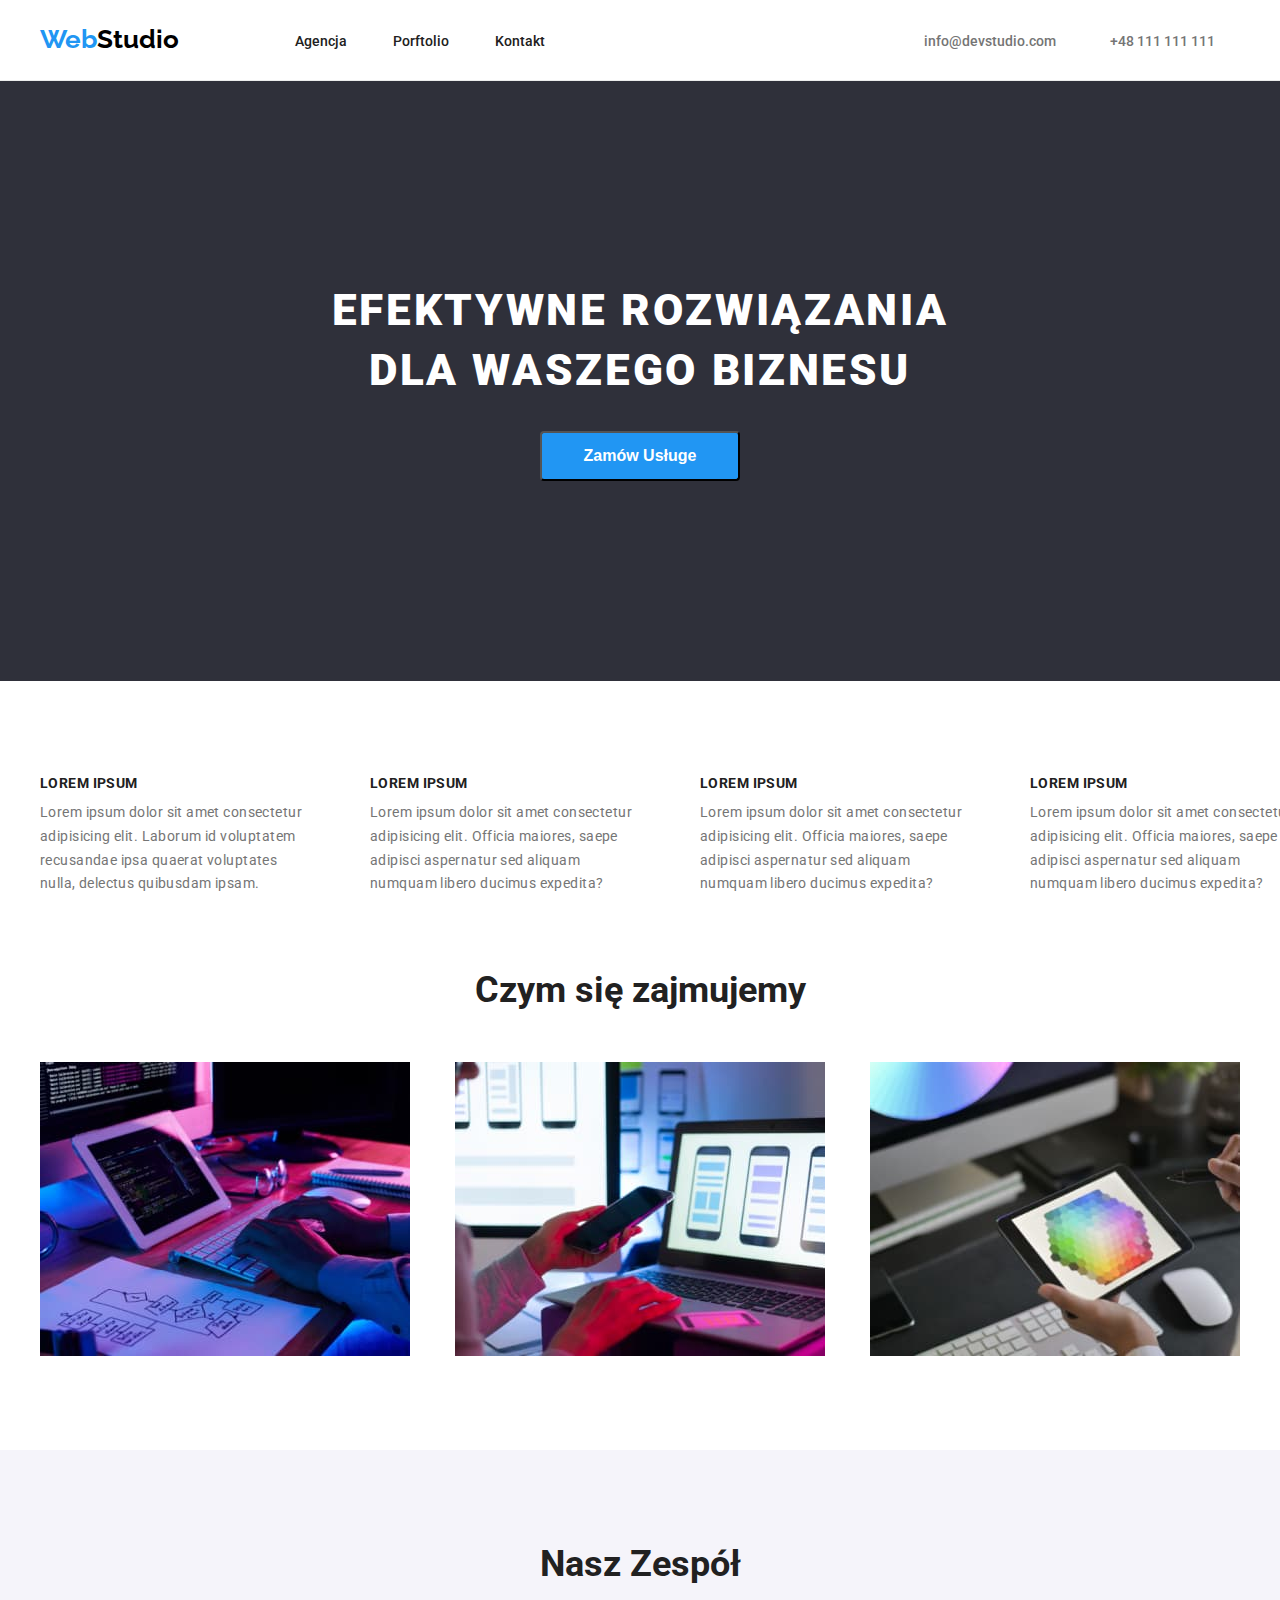
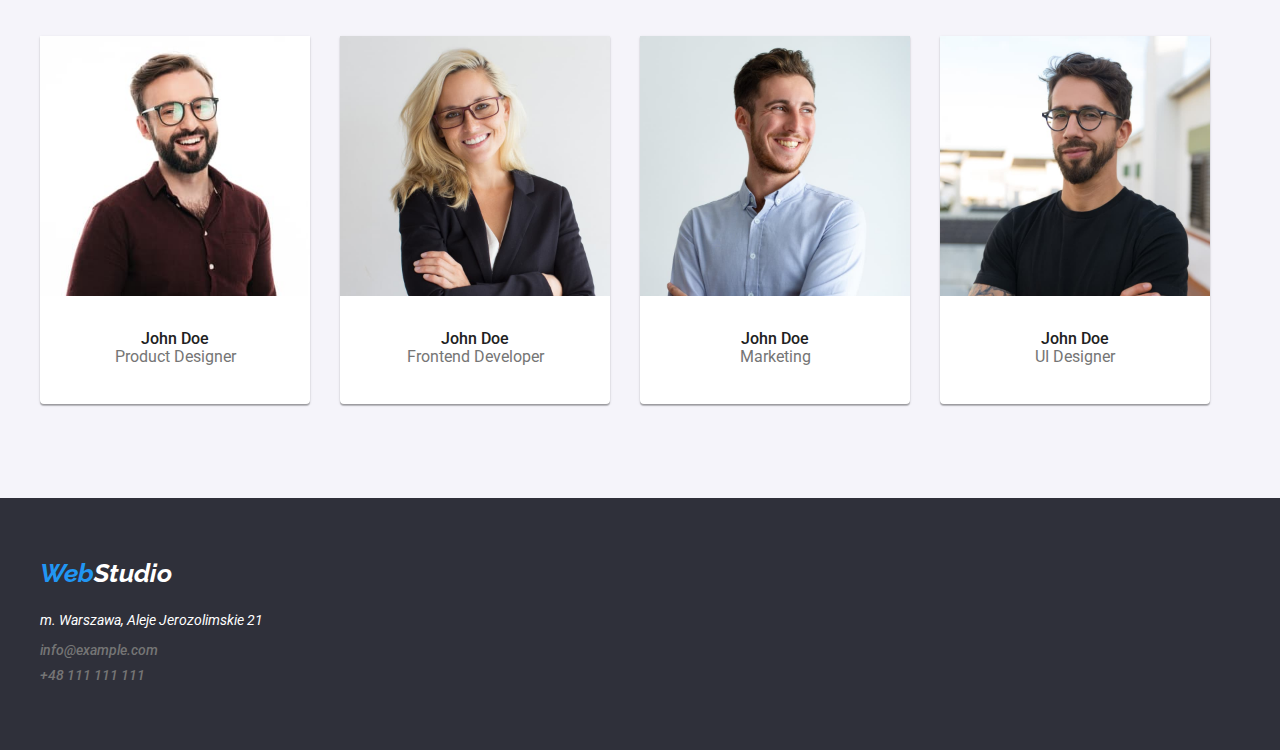
==== index.html @ b6246f2d "Klonowanie repozytorium" ====
<!DOCTYPE html>
<html lang="pl">
  <head>
    <meta charset="UTF-8" />
    <meta http-equiv="X-UA-Compatible" content="IE=edge" />
    <meta name="viewport" content="width=device-width, initial-scale=1.0" />
    <link rel="preconnect" href="https://fonts.googleapis.com" />
    <link rel="preconnect" href="https://fonts.gstatic.com" crossorigin />
    <link
      href="https://fonts.googleapis.com/css2?family=Raleway:wght@700&family=Roboto:wght@400;500;700;900&display=swap"
      rel="stylesheet"
    />
    <link
      rel="stylesheet"
      href="https://cdnjs.cloudflare.com/ajax/libs/modern-normalize/1.1.0/modern-normalize.min.css"
      integrity="sha512-wpPYUAdjBVSE4KJnH1VR1HeZfpl1ub8YT/NKx4PuQ5NmX2tKuGu6U/JRp5y+Y8XG2tV+wKQpNHVUX03MfMFn9Q=="
      crossorigin="anonymous"
      referrerpolicy="no-referrer"
    />
    <link rel="stylesheet" href="./css/style.css" />
    <title>WebStudio</title>
  </head>
  <body>
    <header class="bottom-line">
      <nav class="container site-nav flex-nav-container">
        <div class="flex-logo-nav">
          <div>
            <a class="logo" href="index.html">
              <span class="logo-color">Web</span>Studio
            </a>
          </div>
          <nav>
            <ul class="navigation-list">
              <li><a class="navigation" href="#">Agencja</a></li>
              <li><a class="navigation" href="portfolio.html">Porftolio</a></li>
              <li><a class="navigation" href="#">Kontakt</a></li>
            </ul>
          </nav>
        </div>
        <div class="contact-nav">
          <a class="link-contact" href="mailto:info@devstudio.com"
            >info@devstudio.com</a
          >
          <a class="link-contact" href="tel:+48111111111">+48 111 111 111</a>
        </div>
      </nav>
    </header>
    <main>
      <section class="main-box">
        <div class="marketing-slogan">
          <h1 class="title-main">EFEKTYWNE ROZWIĄZANIA DLA WASZEGO BIZNESU</h1>
          <button class="button-order">Zamów Usługe</button>
        </div>
      </section>
      <section>
        <ul class="container container-text">
          <li class="text-content">
            <h3 class="title-marketing">Lorem Ipsum</h3>
            <p class="text-marketing">
              Lorem ipsum dolor sit amet consectetur adipisicing elit. Laborum
              id voluptatem recusandae ipsa quaerat voluptates nulla, delectus
              quibusdam ipsam.
            </p>
          </li>
          <li class="text-content">
            <h3 class="title-marketing">Lorem Ipsum</h3>
            <p class="text-marketing">
              Lorem ipsum dolor sit amet consectetur adipisicing elit. Officia
              maiores, saepe adipisci aspernatur sed aliquam numquam libero
              ducimus expedita?
            </p>
          </li>
          <li class="text-content">
            <h3 class="title-marketing">Lorem Ipsum</h3>
            <p class="text-marketing">
              Lorem ipsum dolor sit amet consectetur adipisicing elit. Officia
              maiores, saepe adipisci aspernatur sed aliquam numquam libero
              ducimus expedita?
            </p>
          </li>
          <li class="text-content">
            <h3 class="title-marketing">Lorem Ipsum</h3>
            <p class="text-marketing">
              Lorem ipsum dolor sit amet consectetur adipisicing elit. Officia
              maiores, saepe adipisci aspernatur sed aliquam numquam libero
              ducimus expedita?
            </p>
          </li>
        </ul>
      </section>
      <section class="container image-content">
        <h2 class="title-image">Czym się zajmujemy</h2>
        <ul class="container-image">
          <li class="image-box">
            <img
              src="images/programer_working.jpg"
              width="370"
              height="294"
              alt="pracujący programista przy biurku w biurze"
            />
          </li>
          <li class="image-box">
            <img
              src="images/web_ui_designers.jpg"
              width="370"
              height="294"
              alt="projektant interfejsu internetowego opracowywujący interfejs aplikacji na telefony komórkowe"
            />
          </li>
          <li class="image-box">
            <img
              src="images/creative_artist_web.jpg"
              width="370"
              height="294"
              alt="projektant kreatywny pracujący na wyborem colorów projektu graficznego"
            />
          </li>
        </ul>
      </section>
      <section class="team-section">
        <div class="container team-container">
          <h2 class="title-image">Nasz Zespół</h2>
          <ul class="team-box">
            <li class="image-box-team">
              <img
                src="images/team/product_designer.jpg"
                width="270"
                height="260"
                alt="mężczyzna o brązowych włosach ciemnym zaroście w okularach ubrany w brązową koszulę"
              />
              <div class="name-worker">John Doe</div>
              <div class="department-worker">Product Designer</div>
            </li>
            <li class="image-box-team">
              <img
                src="images/team/frontend_developer.jpg"
                width="270"
                height="260"
                alt="młoda kobieta o blond włosach jasnej karnacji i okularch ubrana w czarna marynarke oraz biała koszulę"
              />
              <div class="name-worker">John Doe</div>
              <div class="department-worker">Frontend Developer</div>
            </li>
            <li class="image-box-team">
              <img
                src="images/team/marketing.jpg"
                width="270"
                height="260"
                alt="młody mężczyzna o jasno brązowych włosach z delikatnym zarostem ubrany w jasno niebieską koszulę"
              />
              <div class="name-worker">John Doe</div>
              <div class="department-worker">Marketing</div>
            </li>
            <li class="image-box-team">
              <img
                src="images/team/ui_designer.jpg"
                width="270"
                height="260"
                alt="mężczyzna w srednim wieku o czarnych włosach z zarostem na twarzy ubrany w czarną koszulkę z krótkim rękawem"
              />
              <div class="name-worker">John Doe</div>
              <div class="department-worker">UI Designer</div>
            </li>
          </ul>
        </div>
      </section>
    </main>
    <footer class="footer-box">
      <address class="container footer-nav flex-footer-container">
        <div class="logo-footer-container">
          <a class="logo-footer" href="index.html">
            <span class="logo-color">Web</span>Studio
          </a>
        </div>
        <address class="address-footer">
          <div class="address">m. Warszawa, Aleje Jerozolimskie 21</div>
          <a class="link-contact-footer" href="mailto:info@example.com"
            >info@example.com
          </a>
          <a class="link-contact-footer" href="tel:+48111111111"
            >+48 111 111 111
          </a>
        </address>
      </address>
    </footer>
  </body>
</html>
---- css/style.css ----
*,
*::before,
*::after {
  box-sizing: border-box;
  margin: 0;
  padding: 0;
}

body {
  font-family: "Roboto", sans-serif;
  color: #212121;
}

/* Navigation Start Position */

.site-nav {
  height: 80px;
}

.bottom-line {
  border-bottom: 1px solid #ececec;
}

.container {
  max-width: 1200px;
  margin: 0 auto;
}

.flex-nav-container {
  display: flex;
  justify-content: space-between;
  align-items: center;
}

.flex-logo-nav {
  display: flex;
  align-items: center;
}

.navigation-list {
  display: flex;
  padding: 0;
  list-style: none;
  margin-left: 93px;
}

.navigation-list li {
  margin: 0 23px;
}

.contact-nav a {
  margin: 0 25px;
}

/* Navigation End Position */

.main-box {
  background: #2f303a;
  height: 600px;
}

.logo {
  font-family: "Raleway", sans-serif;
  font-weight: 700;
  font-size: 1.625rem;
  line-height: 1.2;
  color: #000000;
}

.logo-color {
  color: #2196f3;
}

.navigation {
  font-weight: 500;
  font-size: 0.875rem;
  line-height: 1.15;
  color: #212121;
  text-decoration: none;
}

a {
  text-decoration: none;
}

.link-contact {
  font-weight: 500;
  font-size: 0.875rem;
  line-height: 1.15;
  color: #757575;
}

.link-contact-footer {
  font-weight: 500;
  font-size: 0.875rem;
  line-height: 1.15;
  color: #757575;
}

.navigation:hover,
.navigation:focus,
.navigation:active,
.link-contact:focus,
.link-contact:hover,
.link-contact:active {
  color: #2196f3;
}

.marketing-slogan {
  display: flex;
  flex-direction: column;
  align-items: center;
}

.title-main {
  font-weight: 900;
  font-size: 2.75rem;
  line-height: 1.36;
  text-align: center;
  color: #ffffff;
  width: 696px;
  height: 120px;
  letter-spacing: 0.06em;
  text-transform: uppercase;
  margin-top: 200px;
}

.button-order {
  font-weight: 700;
  font-size: 1rem;
  line-height: 1.87;
  color: #ffffff;
  background-color: #2196f3;
  cursor: pointer;
  border-radius: 4px;
  width: 200px;
  height: 50px;
  margin-top: 30px;
}

.container-text {
  text-decoration: none;
  list-style: none;
  display: flex;
  margin-top: 94px;
  gap: 30px;
}

.text-marketing {
  font-size: 0.875rem;
  line-height: 1.7;
  color: #757575;
  letter-spacing: 0.03em;
  margin-top: 10px;
  width: 270px;
  height: 75px;
}

.title-marketing {
  font-weight: 700;
  font-size: 0.875rem;
  line-height: 1.15;
  letter-spacing: 0.03em;
  text-transform: uppercase;
}

.image-content {
  margin-top: 94px;
}

.title-image {
  font-weight: 700;
  font-size: 2.25rem;
  line-height: 1.16;
  text-align: center;
}

.container-image {
  list-style: none;
  display: flex;
  justify-content: space-between;
  margin-top: 50px;
  padding: 0%;
}

.team-section {
  height: 648px;
  background: #f5f4fa;
  margin-top: 94px;
}

.team-container {
  padding-top: 94px;
}

.team-box {
  display: flex;
  list-style: none;
  margin-top: 50px;
  gap: 30px;
}

.name-worker {
  font-weight: 500;
  font-size: 1rem;
  line-height: 1.18;
  text-align: center;
  margin-top: 30px;
}

.name-project {
  font-weight: 500;
  font-size: 1rem;
  line-height: 1.18;
  margin-top: 30px;
}

.department-worker {
  font-size: 1rem;
  line-height: 1.18;
  color: #757575;
  text-align: center;
}

.department-class {
  font-size: 1rem;
  line-height: 1.18;
  color: #757575;
}
.name-project-box {
  width: 322px;
  height: 70px;
  margin-left: 24px;
}

.address {
  font-size: 0.875rem;
  line-height: 1.71;
  color: #ffffff;
}

.footer-box {
  background: #2f303a;
}

.logo-footer {
  font-family: "Raleway";
  font-weight: 700;
  font-size: 1.625rem;
  line-height: 1.2;
  color: #ffffff;
}

.button-portfolio {
  font-style: normal;
  font-weight: 500;
  font-size: 1rem;
  line-height: 1.625;
  background: #f5f4fa;
  width: 93px;
  height: 38px;
  border-radius: 4px;
  border-width: 0;
}

.button-portfolio:hover,
.button-portfolio:focus {
  background: #2196f3;
  color: #ffffff;
}

.button-portfolio-flex {
  display: flex;
  list-style: none;
  gap: 8px;
  justify-content: center;
  margin-top: 94px;
}
.text-content {
  margin-right: 30px;
}

.image-box {
  width: 370px;
  height: 294px;
}

.image-box-team {
  width: 270px;
  height: 368px;
  background: #ffffff;
  box-shadow: 0px 1px 3px rgba(0, 0, 0, 0.12), 0px 1px 1px rgba(0, 0, 0, 0.14),
    0px 2px 1px rgba(0, 0, 0, 0.2);
  border-radius: 0px 0px 4px 4px;
}

.footer-nav {
  height: 252px;
}

.flex-footer-container {
  display: flex;
  flex-direction: column;
}

.logo-footer-container {
  margin-top: 60px;
}

.address-footer {
  margin-top: 20px;
  gap: 9px;
  display: flex;
  flex-direction: column;
}

.image-box-portfolio {
  width: 370px;
  height: 404px;
  background: #ffffff;
  border: 1px solid #eeeeee;
  list-style: none;
}

.image-portfolio {
  display: flex;
  flex-wrap: wrap;
  gap: 30px;
  margin: 50px 0 94px;
}
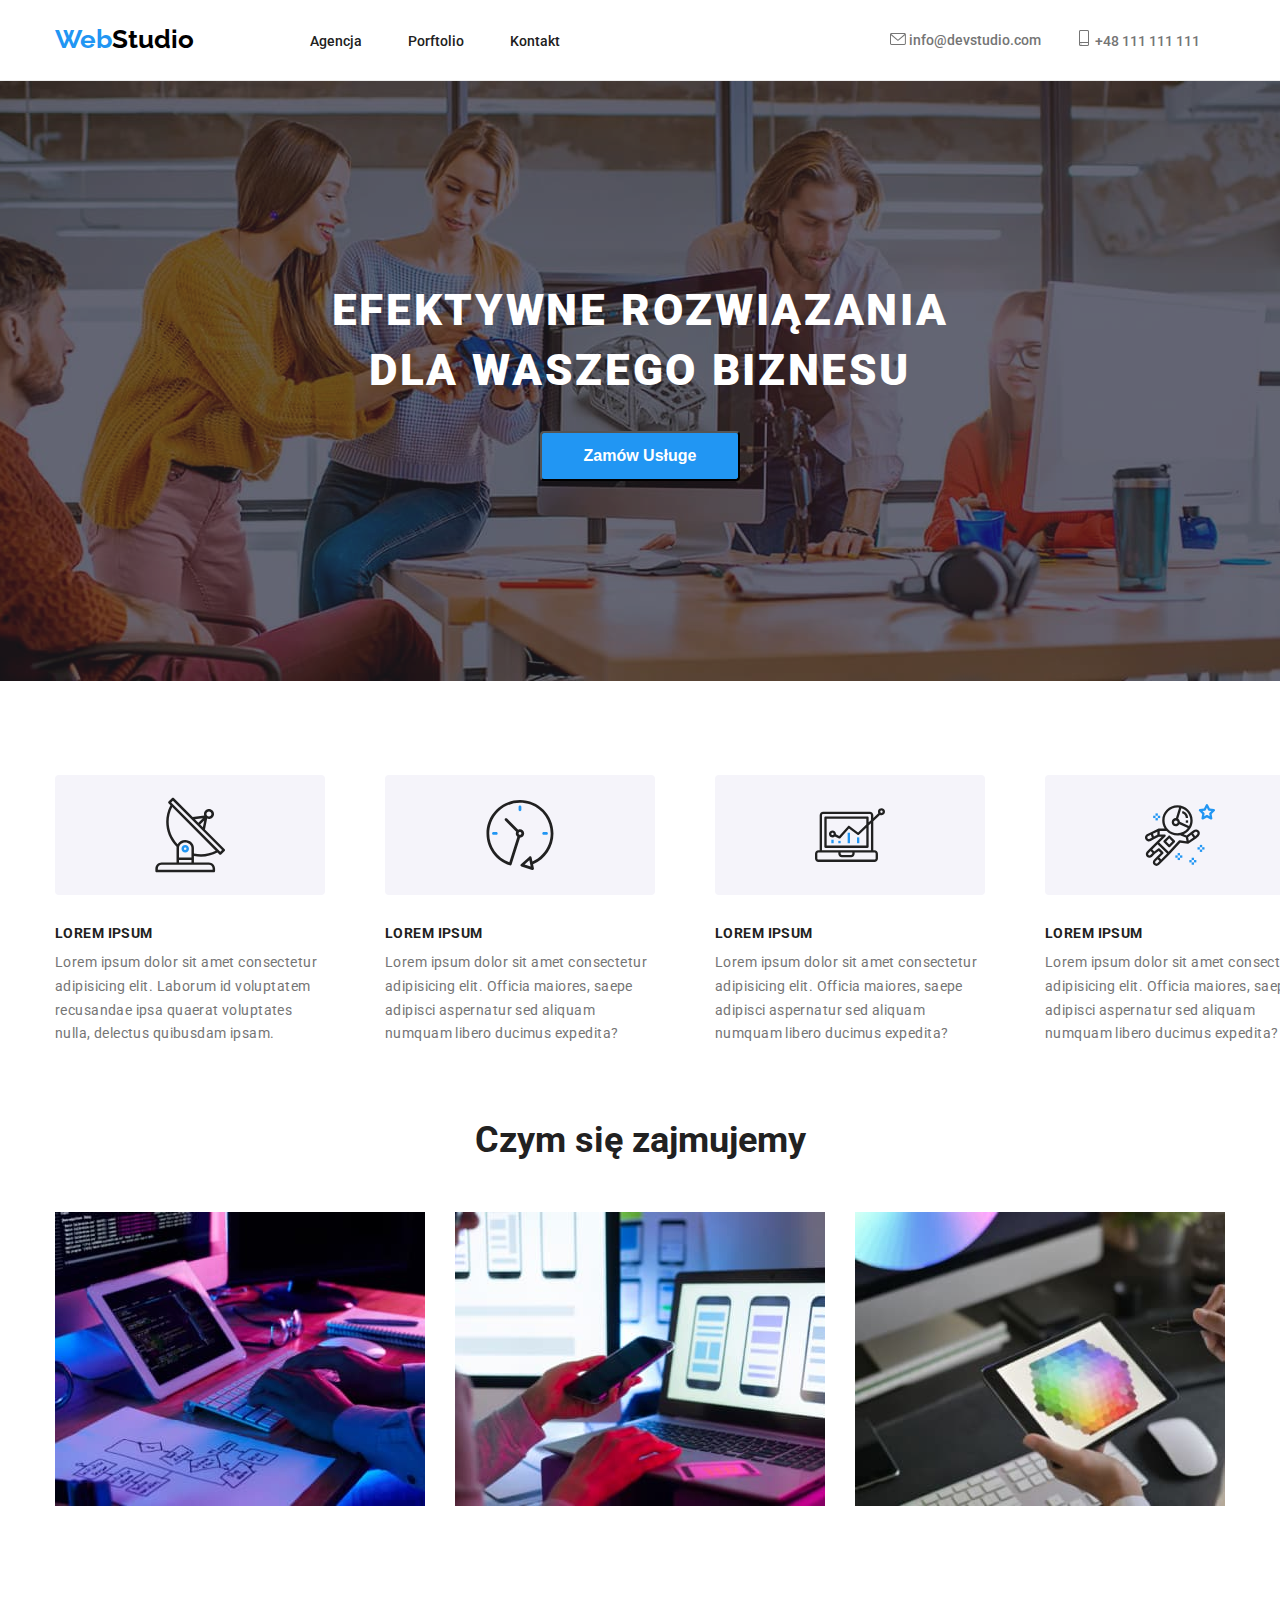
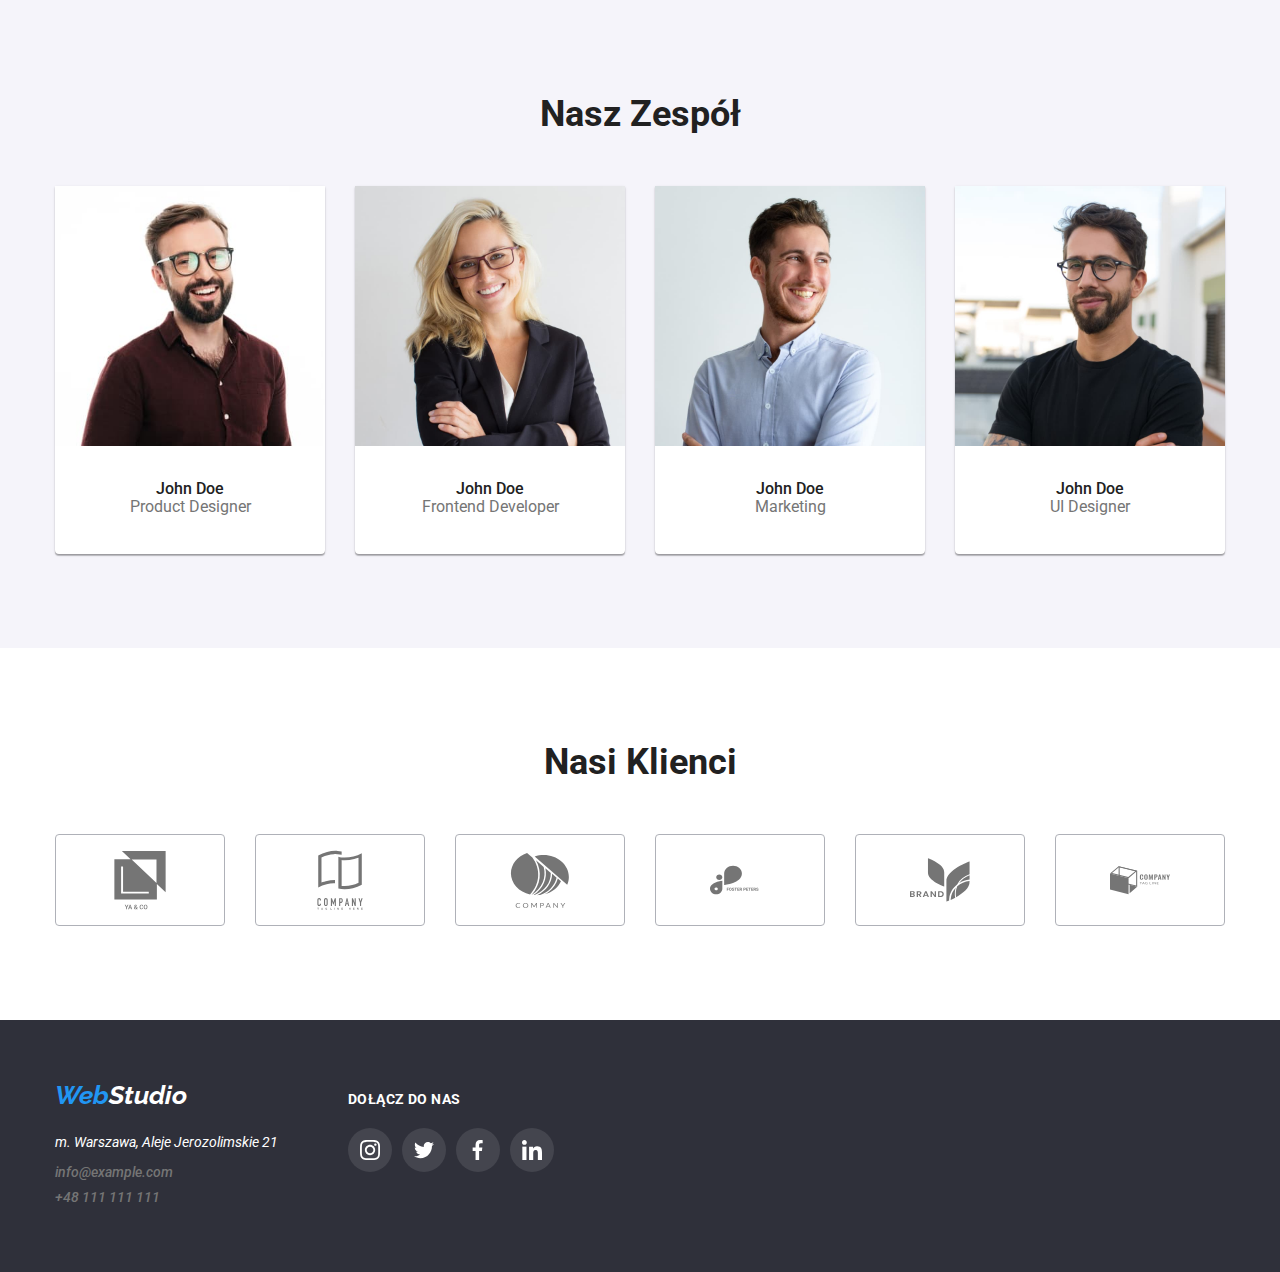
==== commit 29852757: "Dodanie icon wektorowych." ====
--- a/index.html
+++ b/index.html
@@ -38,10 +38,18 @@
           </nav>
         </div>
         <div class="contact-nav">
-          <a class="link-contact" href="mailto:info@devstudio.com"
-            >info@devstudio.com</a
-          >
-          <a class="link-contact" href="tel:+48111111111">+48 111 111 111</a>
+          <a class="link-contact" href="mailto:info@devstudio.com">
+            <svg class="icon-header" width="16px" height="12px">
+              <use href="images/icons.svg#icon-envelope"></use>
+            </svg>
+            info@devstudio.com
+          </a>
+          <a class="link-contact" href="tel:+48111111111"
+            ><svg class="icon-header" width="16px" height="16px">
+              <use href="images/icons.svg#icon-smartphone"></use>
+            </svg>
+            +48 111 111 111
+          </a>
         </div>
       </nav>
     </header>
@@ -55,6 +63,11 @@
       <section>
         <ul class="container container-text">
           <li class="text-content">
+            <div class="icon-box-style">
+              <svg class="icon-box">
+                <use href="images/icons.svg#icon-antenna" />
+              </svg>
+            </div>
             <h3 class="title-marketing">Lorem Ipsum</h3>
             <p class="text-marketing">
               Lorem ipsum dolor sit amet consectetur adipisicing elit. Laborum
@@ -63,6 +76,11 @@
             </p>
           </li>
           <li class="text-content">
+            <div class="icon-box-style">
+              <svg class="icon-box">
+                <use href="images/icons.svg#icon-clock" />
+              </svg>
+            </div>
             <h3 class="title-marketing">Lorem Ipsum</h3>
             <p class="text-marketing">
               Lorem ipsum dolor sit amet consectetur adipisicing elit. Officia
@@ -71,6 +89,11 @@
             </p>
           </li>
           <li class="text-content">
+            <div class="icon-box-style">
+              <svg class="icon-box">
+                <use href="images/icons.svg#icon-diagram" />
+              </svg>
+            </div>
             <h3 class="title-marketing">Lorem Ipsum</h3>
             <p class="text-marketing">
               Lorem ipsum dolor sit amet consectetur adipisicing elit. Officia
@@ -79,6 +102,11 @@
             </p>
           </li>
           <li class="text-content">
+            <div class="icon-box-style">
+              <svg class="icon-box">
+                <use href="images/icons.svg#icon-astronaut" />
+              </svg>
+            </div>
             <h3 class="title-marketing">Lorem Ipsum</h3>
             <p class="text-marketing">
               Lorem ipsum dolor sit amet consectetur adipisicing elit. Officia
@@ -164,23 +192,113 @@
           </ul>
         </div>
       </section>
+      <section>
+        <div class="container company-container">
+          <h2 class="title-image team-container">Nasi Klienci</h2>
+          <ul class="team-box">
+            <li>
+              <a class="icon-box-company" href="#">
+                <div class="icon-company-flex" href="#">
+                  <svg class="icon-company">
+                    <use href="images/icons.svg#icon-yaco" />
+                  </svg>
+                </div>
+              </a>
+            </li>
+            <li>
+              <a class="icon-box-company" href="#">
+                <div class="icon-company-flex">
+                  <svg class="icon-company">
+                    <use href="images/icons.svg#icon-company-taglinehere" />
+                  </svg>
+                </div>
+              </a>
+            </li>
+            <li>
+              <a class="icon-box-company" href="#">
+                <div class="icon-company-flex">
+                  <svg class="icon-company">
+                    <use href="images/icons.svg#icon-company" />
+                  </svg>
+                </div>
+              </a>
+            </li>
+            <li>
+              <a class="icon-box-company" href="#">
+                <div class="icon-company-flex">
+                  <svg class="icon-company">
+                    <use href="images/icons.svg#icon-fosterpeters" />
+                  </svg>
+                </div>
+              </a>
+            </li>
+            <li>
+              <a class="icon-box-company" href="#">
+                <div class="icon-company-flex">
+                  <svg class="icon-company">
+                    <use href="images/icons.svg#icon-brand" />
+                  </svg>
+                </div>
+              </a>
+            </li>
+            <li>
+              <a class="icon-box-company" href="#">
+                <div class="icon-company-flex">
+                  <svg class="icon-company">
+                    <use href="images/icons.svg#icon-company-tagline" />
+                  </svg>
+                </div>
+              </a>
+            </li>
+          </ul>
+        </div>
+      </section>
     </main>
     <footer class="footer-box">
       <address class="container footer-nav flex-footer-container">
-        <div class="logo-footer-container">
-          <a class="logo-footer" href="index.html">
-            <span class="logo-color">Web</span>Studio
-          </a>
-        </div>
-        <address class="address-footer">
-          <div class="address">m. Warszawa, Aleje Jerozolimskie 21</div>
-          <a class="link-contact-footer" href="mailto:info@example.com"
-            >info@example.com
-          </a>
-          <a class="link-contact-footer" href="tel:+48111111111"
-            >+48 111 111 111
-          </a>
-        </address>
+        <div>
+          <div class="logo-footer-container">
+            <a class="logo-footer" href="index.html">
+              <span class="logo-color">Web</span>Studio
+            </a>
+          </div>
+          <address class="address-footer">
+            <div class="address">m. Warszawa, Aleje Jerozolimskie 21</div>
+            <a class="link-contact-footer" href="mailto:info@example.com"
+              >info@example.com
+            </a>
+            <a class="link-contact-footer" href="tel:+48111111111"
+              >+48 111 111 111
+            </a>
+          </address>
+        </div>
+        <div class="box-icon-social">
+          <div class="footer-icon">
+            <h3 class="icon-text">Dołącz do nas</h3>
+          </div>
+          <div class="footer-icon-flex">
+            <a href="#" class="icon-social-media-button">
+              <svg class="icon-social-media">
+                <use href="images/icons.svg#icon-instagram" />
+              </svg>
+            </a>
+            <a href="#" class="icon-social-media-button">
+              <svg class="icon-social-media">
+                <use href="images/icons.svg#icon-twitter" />
+              </svg>
+            </a>
+            <a href="#" class="icon-social-media-button">
+              <svg class="icon-social-media">
+                <use href="images/icons.svg#icon-facebook" />
+              </svg>
+            </a>
+            <a href="#" class="icon-social-media-button">
+              <svg class="icon-social-media">
+                <use href="images/icons.svg#icon-linkedin" />
+              </svg>
+            </a>
+          </div>
+        </div>
       </address>
     </footer>
   </body>
--- a/css/style.css
+++ b/css/style.css
@@ -22,7 +22,7 @@
 }
 
 .container {
-  max-width: 1200px;
+  max-width: 1170px;
   margin: 0 auto;
 }
 
@@ -49,13 +49,21 @@
 }
 
 .contact-nav a {
-  margin: 0 25px;
+  margin: 0 25px 0 10px;
+}
+.contact-nav {
+  display: flex;
+  align-items: center;
+  flex-direction: row;
 }
 
 /* Navigation End Position */
 
 .main-box {
-  background: #2f303a;
+  background-image: url("../images/color_home.png"),
+    url("../images/background_home.jpg");
+  background-position: center;
+  background-size: cover;
   height: 600px;
 }
 
@@ -104,6 +112,7 @@
 .link-contact:hover,
 .link-contact:active {
   color: #2196f3;
+  fill: #2196f3;
 }
 
 .marketing-slogan {
@@ -300,7 +309,6 @@
 
 .flex-footer-container {
   display: flex;
-  flex-direction: column;
 }
 
 .logo-footer-container {
@@ -328,3 +336,107 @@
   gap: 30px;
   margin: 50px 0 94px;
 }
+
+.icon-header:hover,
+.icon-header:focus,
+.icon-header:active {
+  fill: #2196f3;
+}
+
+.icon-header {
+  fill: #757575;
+}
+
+.icon-box {
+  width: 70px;
+}
+
+.icon-box-style {
+  width: 270px;
+  height: 120px;
+  background-color: #f5f4fa;
+  border-radius: 4px;
+  display: flex;
+  justify-content: center;
+  margin-bottom: 30px;
+}
+
+.icon-box-company {
+  width: 170px;
+  height: 92px;
+  border: 1px solid #afb1b8;
+  border-radius: 4px;
+  display: flex;
+  justify-content: center;
+  align-items: center;
+}
+
+.company-container {
+  margin-bottom: 94px;
+}
+
+.icon-company-flex {
+  width: 106px;
+  height: 60px;
+  display: flex;
+  fill: #757575;
+}
+
+.icon-box-company:hover,
+.icon-box-company:focus,
+.icon-box-company:active {
+  border: 1px solid #2196f3;
+  fill: #2196f3;
+}
+
+.footer-icon {
+  display: flex;
+}
+
+.footer-icon-flex {
+  display: flex;
+  gap: 10px;
+}
+
+.icon-social-media {
+  width: 20px;
+  height: 20px;
+  fill: #ffffff;
+}
+
+.icon-social-media-button {
+  width: 44px;
+  height: 44px;
+  display: flex;
+  justify-content: center;
+  align-items: center;
+  border-radius: 50%;
+  background-color: rgba(255, 255, 255, 0.1);
+  margin-top: 20px;
+}
+
+.icon-social-media-button:hover,
+.icon-social-media-button:active,
+.icon-social-media-button:focus {
+  border-radius: 50%;
+  background-color: #2196f3;
+}
+
+.box-icon-social {
+  display: flex;
+  flex-direction: column;
+  margin-top: 72px;
+  margin-left: 70px;
+  width: 206px;
+  height: 80px;
+}
+
+.icon-text {
+  color: #ffffff;
+  text-transform: uppercase;
+  font-style: normal;
+  font-weight: 700;
+  font-size: 0.875rem;
+  line-height: 1.14;
+  letter-spacing: 0.03em;
+}
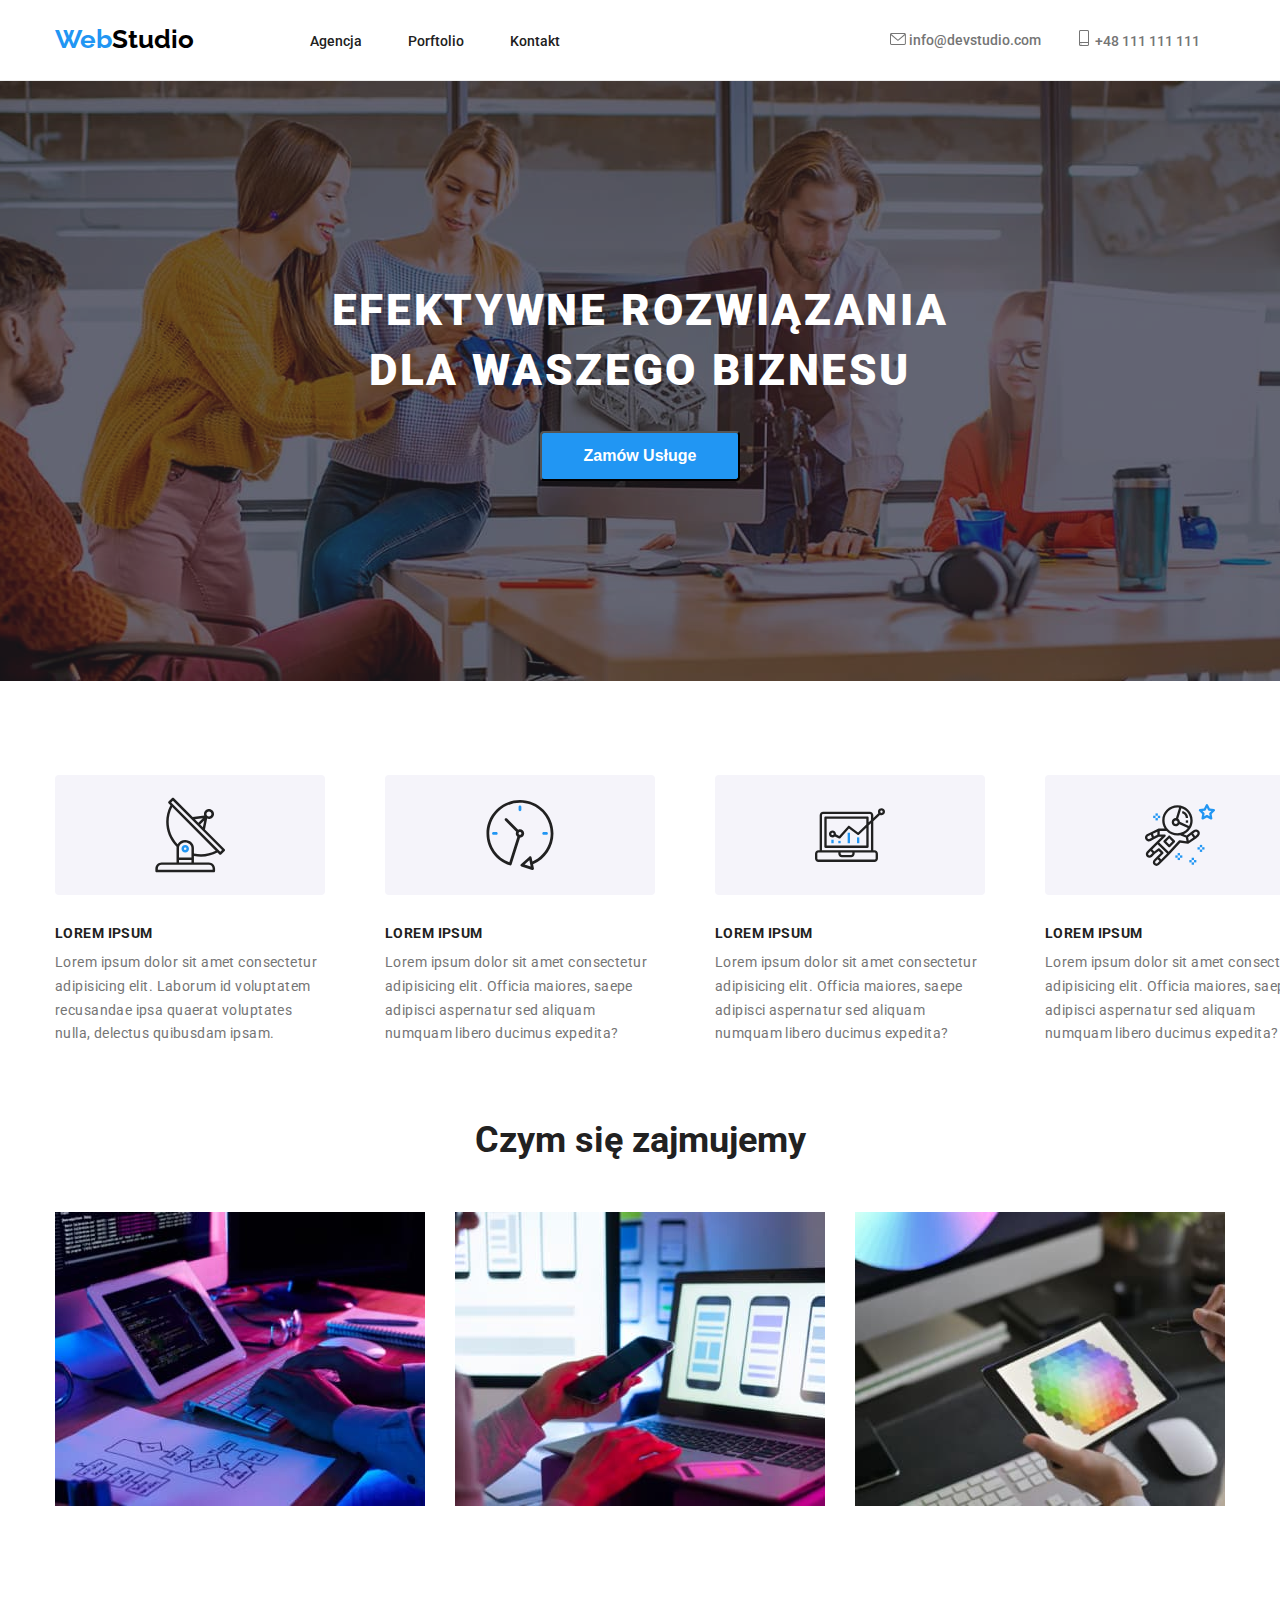
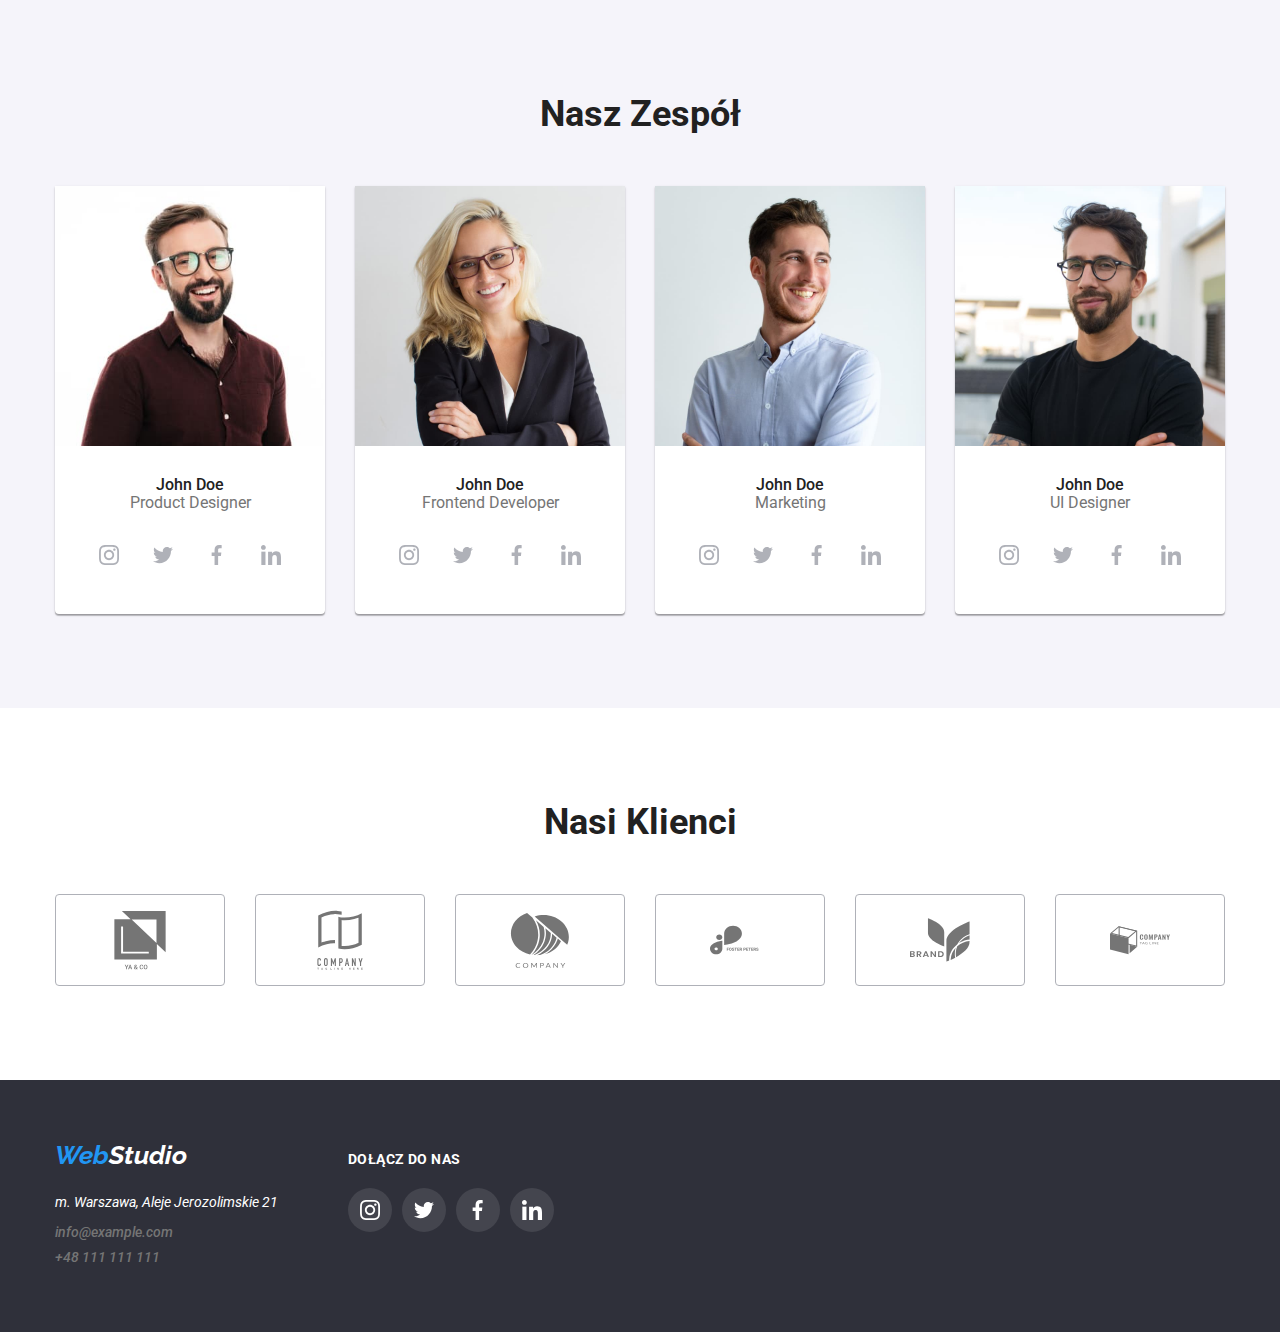
==== commit f07d116e: "Ostatnie wprowadzenia z ikonami" ====
--- a/index.html
+++ b/index.html
@@ -158,6 +158,28 @@
               />
               <div class="name-worker">John Doe</div>
               <div class="department-worker">Product Designer</div>
+              <div class="team-icon-flex">
+                <a href="#" class="icon-social-media-button">
+                  <svg class="icon-social-media-team">
+                    <use href="images/icons.svg#icon-instagram" />
+                  </svg>
+                </a>
+                <a href="#" class="icon-social-media-button">
+                  <svg class="icon-social-media-team">
+                    <use href="images/icons.svg#icon-twitter" />
+                  </svg>
+                </a>
+                <a href="#" class="icon-social-media-button">
+                  <svg class="icon-social-media-team">
+                    <use href="images/icons.svg#icon-facebook" />
+                  </svg>
+                </a>
+                <a href="#" class="icon-social-media-button">
+                  <svg class="icon-social-media-team">
+                    <use href="images/icons.svg#icon-linkedin" />
+                  </svg>
+                </a>
+              </div>
             </li>
             <li class="image-box-team">
               <img
@@ -168,6 +190,28 @@
               />
               <div class="name-worker">John Doe</div>
               <div class="department-worker">Frontend Developer</div>
+              <div class="team-icon-flex">
+                <a href="#" class="icon-social-media-button">
+                  <svg class="icon-social-media-team">
+                    <use href="images/icons.svg#icon-instagram" />
+                  </svg>
+                </a>
+                <a href="#" class="icon-social-media-button">
+                  <svg class="icon-social-media-team">
+                    <use href="images/icons.svg#icon-twitter" />
+                  </svg>
+                </a>
+                <a href="#" class="icon-social-media-button">
+                  <svg class="icon-social-media-team">
+                    <use href="images/icons.svg#icon-facebook" />
+                  </svg>
+                </a>
+                <a href="#" class="icon-social-media-button">
+                  <svg class="icon-social-media-team">
+                    <use href="images/icons.svg#icon-linkedin" />
+                  </svg>
+                </a>
+              </div>
             </li>
             <li class="image-box-team">
               <img
@@ -178,6 +222,28 @@
               />
               <div class="name-worker">John Doe</div>
               <div class="department-worker">Marketing</div>
+              <div class="team-icon-flex">
+                <a href="#" class="icon-social-media-button">
+                  <svg class="icon-social-media-team">
+                    <use href="images/icons.svg#icon-instagram" />
+                  </svg>
+                </a>
+                <a href="#" class="icon-social-media-button">
+                  <svg class="icon-social-media-team">
+                    <use href="images/icons.svg#icon-twitter" />
+                  </svg>
+                </a>
+                <a href="#" class="icon-social-media-button">
+                  <svg class="icon-social-media-team">
+                    <use href="images/icons.svg#icon-facebook" />
+                  </svg>
+                </a>
+                <a href="#" class="icon-social-media-button">
+                  <svg class="icon-social-media-team">
+                    <use href="images/icons.svg#icon-linkedin" />
+                  </svg>
+                </a>
+              </div>
             </li>
             <li class="image-box-team">
               <img
@@ -188,6 +254,28 @@
               />
               <div class="name-worker">John Doe</div>
               <div class="department-worker">UI Designer</div>
+              <div class="team-icon-flex">
+                <a href="#" class="icon-social-media-button">
+                  <svg class="icon-social-media-team">
+                    <use href="images/icons.svg#icon-instagram" />
+                  </svg>
+                </a>
+                <a href="#" class="icon-social-media-button">
+                  <svg class="icon-social-media-team">
+                    <use href="images/icons.svg#icon-twitter" />
+                  </svg>
+                </a>
+                <a href="#" class="icon-social-media-button">
+                  <svg class="icon-social-media-team">
+                    <use href="images/icons.svg#icon-facebook" />
+                  </svg>
+                </a>
+                <a href="#" class="icon-social-media-button">
+                  <svg class="icon-social-media-team">
+                    <use href="images/icons.svg#icon-linkedin" />
+                  </svg>
+                </a>
+              </div>
             </li>
           </ul>
         </div>
--- a/css/style.css
+++ b/css/style.css
@@ -193,7 +193,7 @@
 }
 
 .team-section {
-  height: 648px;
+  height: 708px;
   background: #f5f4fa;
   margin-top: 94px;
 }
@@ -276,6 +276,9 @@
 .button-portfolio:focus {
   background: #2196f3;
   color: #ffffff;
+  box-shadow: 0px 3px 1px rgba(0, 0, 0, 0.1), 0px 1px 2px rgba(0, 0, 0, 0.08),
+    0px 2px 2px rgba(0, 0, 0, 0.12);
+  border-radius: 4px;
 }
 
 .button-portfolio-flex {
@@ -296,11 +299,13 @@
 
 .image-box-team {
   width: 270px;
-  height: 368px;
+  height: 428px;
   background: #ffffff;
   box-shadow: 0px 1px 3px rgba(0, 0, 0, 0.12), 0px 1px 1px rgba(0, 0, 0, 0.14),
     0px 2px 1px rgba(0, 0, 0, 0.2);
   border-radius: 0px 0px 4px 4px;
+  display: flex;
+  flex-direction: column;
 }
 
 .footer-nav {
@@ -330,6 +335,14 @@
   list-style: none;
 }
 
+.image-box-portfolio:focus,
+.image-box-portfolio:hover {
+  background: #ffffff;
+  border: 1px solid #eeeeee;
+  box-shadow: 0px 1px 1px rgba(0, 0, 0, 0.12), 0px 4px 4px rgba(0, 0, 0, 0.06),
+    1px 4px 6px rgba(0, 0, 0, 0.16);
+}
+
 .image-portfolio {
   display: flex;
   flex-wrap: wrap;
@@ -388,6 +401,11 @@
   border: 1px solid #2196f3;
   fill: #2196f3;
 }
+.icon-company:hover,
+.icon-company:focus,
+.icon-company:active {
+  fill: #2196f3;
+}
 
 .footer-icon {
   display: flex;
@@ -395,6 +413,12 @@
 
 .footer-icon-flex {
   display: flex;
+  gap: 10px;
+}
+
+.team-icon-flex {
+  display: flex;
+  justify-content: center;
   gap: 10px;
 }
 
@@ -440,3 +464,15 @@
   line-height: 1.14;
   letter-spacing: 0.03em;
 }
+
+.icon-social-media-team {
+  width: 20px;
+  height: 20px;
+  fill: #afb1b8;
+}
+
+.icon-social-media-team:hover,
+.icon-social-media-team:active,
+.icon-social-media-team:focus {
+  fill: #ffffff;
+}
